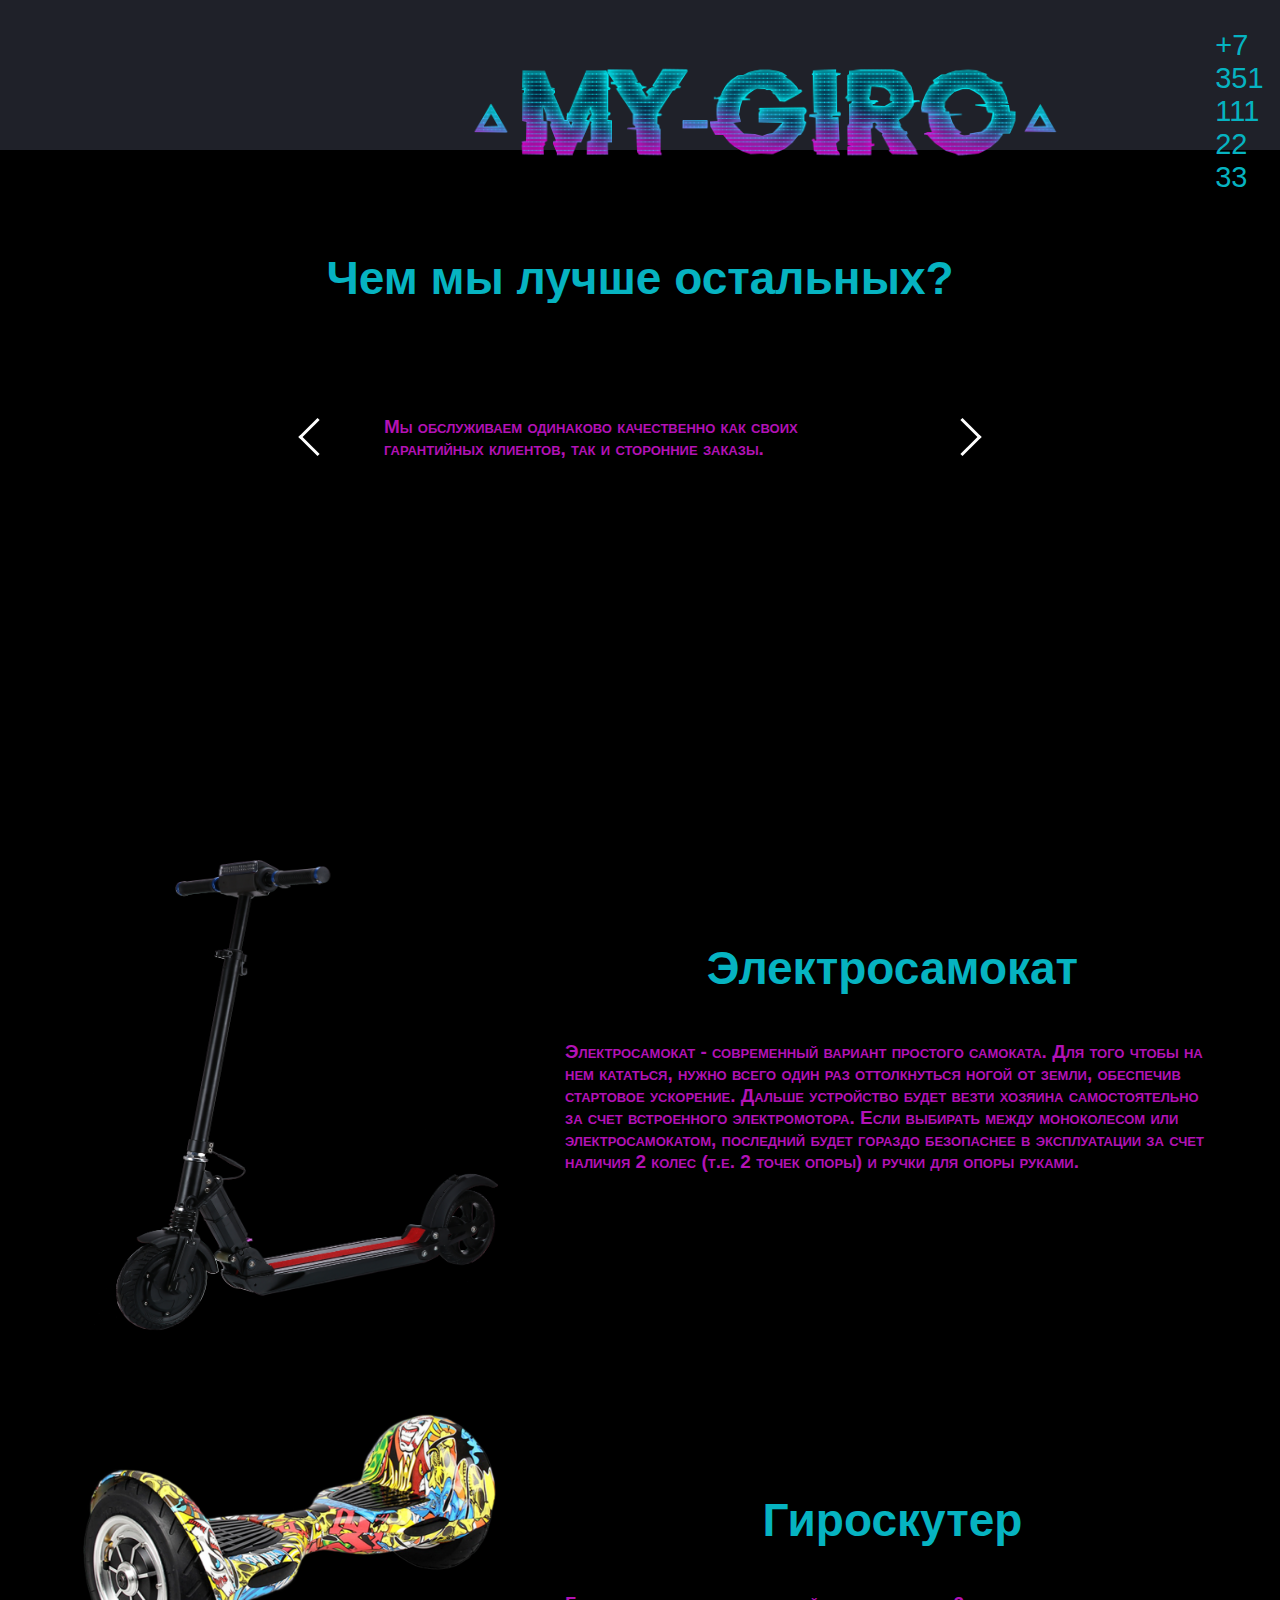
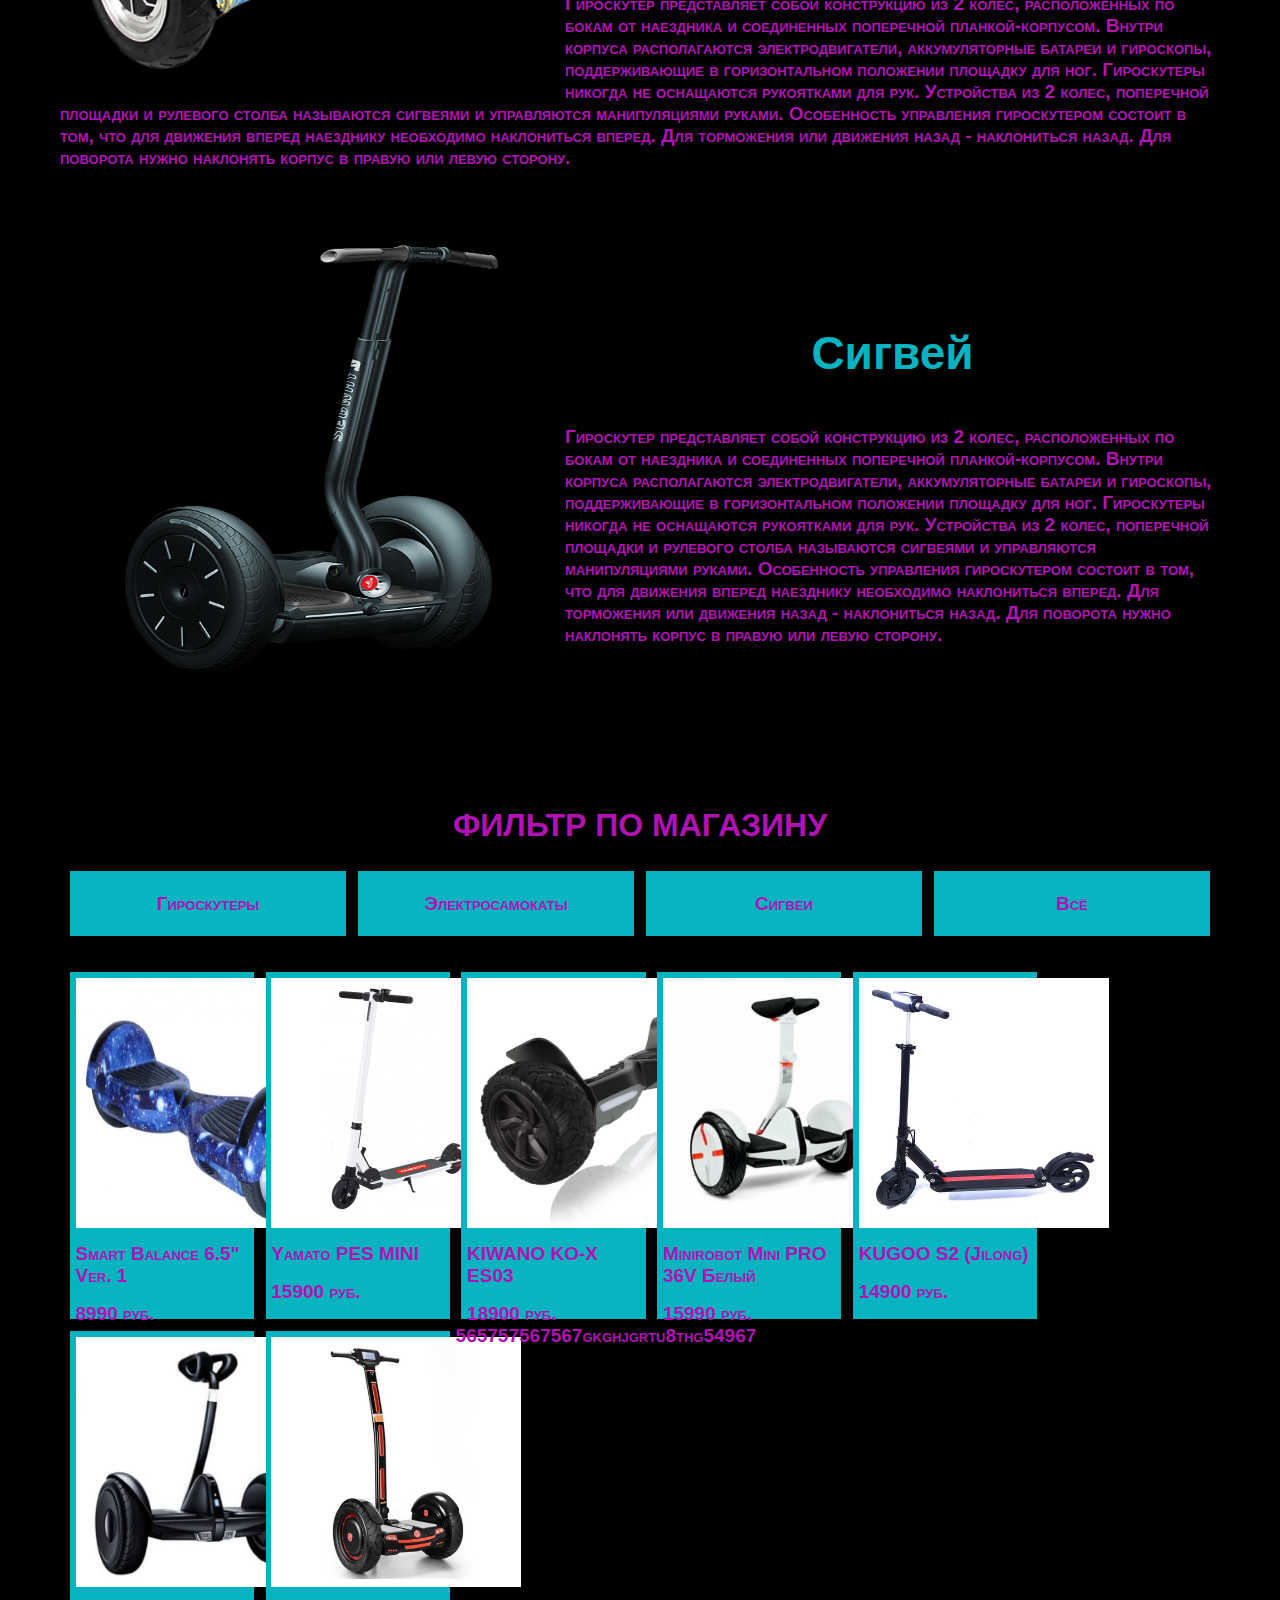
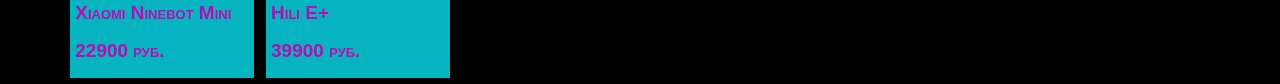
==== index.html @ ccd55071 "Add files via upload" ====
<!DOCTYPE>
<html>
	<head>
    <meta charset="UTF-8">
	<link rel="stylesheet" href="master.css">
	<link rel="stylesheet" href="style.css">
	<link rel="stylesheet" href="filter.css">
	</head>
	<body>
		<header>
			<div class="logo">
				<img src="img\logo2.png" class="logo2-img"></img>
				<div class="lol">
					<p class="phone">+7 351 111 22 33</p>
					<p><a href="tel:+7 351 111 22 33"><img class="pbutton" src="https://media.istockphoto.com/vectors/glowing-outline-neon-question-mark-or-sign-on-black-background-ui-and-vector-id1337087141?b=1&k=20&m=1337087141&s=170667a&w=0&h=rlcwPcLjoVX7PT8lIUAjJhBVx8shhDWJF18tEH4yjis=" alt="Телефон"></a></p>
					<p class="call1">Связь с нами</p>
				</div>
		</header>
		<h3>Чем мы лучше остальных?</h3>
		  <!-- блок слайдера -->
  <div class="carousel-wrapper">
    <span id="item-1"></span>
    <span id="item-2"></span>
    <span id="item-3"></span>
	<span id="item-4"></span>
    <!-- 1й элемент слайдера -->
		<div class="carousel-item item-1">
		  <p><h2>Мы обслуживаем одинаково качественно как своих гарантийных клиентов, так и сторонние заказы.</h2></p>
		  <a class="arrow arrow-prev" href="#item-4"></a>
		  <a class="arrow arrow-next" href="#item-2"></a>
		</div>
		<!-- 2й элемент слайдера -->
		<div class="carousel-item item-2">
		  <p><h2>Если деталь сломалась — в нашем центре ее не будут ремонтировать, а сразу заменят на новую.</h2></p>
		  <a class="arrow arrow-prev" href="#item-1"></a>
		  <a class="arrow arrow-next" href="#item-3"></a>
		</div>
		<!-- 3й элемент слайдера -->
		<div class="carousel-item item-3">
		  <p><h2>Мы работаем с крупной сетью сервисных центров, ее филиалы находятся в 70 городах России.</h2></p>
		  <a class="arrow arrow-prev" href="#item-2"></a>
		  <a class="arrow arrow-next" href="#item-4"></a>
		</div>
		<!-- 4й элемент слайдера -->
		<div class="carousel-item item-4">
		  <p><h2>Гарантия действует в течении 3 лет!</h2></p>
		  <a class="arrow arrow-prev" href="#item-3"></a>
		  <a class="arrow arrow-next" href="#item-1"></a>
		</div>
  </div>
		<div class="wrapper">
			<div class="content">
				<img src="img\elsam.png" class="content img">
				<h3>Электросамокат</h3>
				<p><h2>Электросамокат - современный вариант простого самоката. Для того чтобы на нем кататься, нужно всего один раз оттолкнуться ногой от земли, обеспечив стартовое ускорение. Дальше устройство будет везти хозяина самостоятельно за счет встроенного электромотора. Если выбирать между моноколесом или электросамокатом, последний будет гораздо безопаснее в эксплуатации за счет наличия 2 колес (т.е. 2 точек опоры) и ручки для опоры руками.</h2></p>
			</div>
			<div class="content">
				<img src="img\gyro.png" class="content img">
				<h3>Гироскутер</h3>
				<p><h2>Гироскутер представляет собой конструкцию из 2 колес, расположенных по бокам от наездника и соединенных поперечной планкой-корпусом. Внутри корпуса располагаются электродвигатели, аккумуляторные батареи и гироскопы, поддерживающие в горизонтальном положении площадку для ног.

	Гироскутеры никогда не оснащаются рукоятками для рук. Устройства из 2 колес, поперечной площадки и рулевого столба называются сигвеями и управляются манипуляциями руками.

	Особенность управления гироскутером состоит в том, что для движения вперед наезднику необходимо наклониться вперед. Для торможения или движения назад - наклониться назад. Для поворота нужно наклонять корпус в правую или левую сторону.</h2></p>
			</div>
			<div class="content">
				<img src="img\seegway.png" class="content img">
				<h3>Сигвей</h3>
				<p><h2>Гироскутер представляет собой конструкцию из 2 колес, расположенных по бокам от наездника и соединенных поперечной планкой-корпусом. Внутри корпуса располагаются электродвигатели, аккумуляторные батареи и гироскопы, поддерживающие в горизонтальном положении площадку для ног.

Гироскутеры никогда не оснащаются рукоятками для рук. Устройства из 2 колес, поперечной площадки и рулевого столба называются сигвеями и управляются манипуляциями руками.

Особенность управления гироскутером состоит в том, что для движения вперед наезднику необходимо наклониться вперед. Для торможения или движения назад - наклониться назад. Для поворота нужно наклонять корпус в правую или левую сторону.</h2></p>
			</div>
		</div>
<h1>ФИЛЬТР ПО МАГАЗИНУ</h1>
<div class="container"> 
  <input type="radio" id="blue" name="color" />
  <label for="blue"><h2>Гироскутеры</h2></label>
  <input type="radio" id="red" name="color"/>
  <label for="red"><h2>Электросамокаты</h2></label>
  <input type="radio" id="green" name="color"/>
  <label for="green"><h2>Сигвеи</h2></label>
  <input type="radio" id="reset" name="color"/>
  <label for="reset"><h2>Всё</h2></label>

  <div class="tile blue"><img src="img\tov1.jpg" width="250" height="250"><h2>Smart Balance 6.5" Ver. 1</h2><h2>8990 руб.</h2></div>
  <div class="tile red"><img src="img\tov6.jpg" width="250" height="250"><h2>Yamato PES MINI</h2><h2>15900 руб.</h2></div>
  <div class="tile blue"><img src="img\tov2.jpg" width="250" height="250"><h2>KIWANO KO-X ES03</h2><h2>18900 руб.</h2></div>
  <div class="tile green"><img src="img\tov3.jpg" width="250" height="250"><h2>Minirobot Mini PRO 36V Белый</h2><h2>15990 руб.</h2></div>
  <div class="tile red"><img src="img\tov7.jpg" width="250" height="250"><h2>KUGOO S2 (Jilong)</h2><h2>14900 руб.</h2></div>
  <div class="tile green"><img src="img\tov4.jpg" width="250" height="250"><h2>Xiaomi Ninebot Mini</h2><h2>22900 руб.</h2></div>
  <div class="tile green"><img src="img\tov5.jpg" width="250" height="250"><h2>Hili E+</h2><h2>39900 руб.</h2></div>
</div>
<div class="kons">
  <h2>565757567567gkghjgrtu8thg54967</h2>
  </div>
	</body>
</html>
---- master.css ----
body{
	margin: 0 auto;
	background: #000000;
}
header{
	background: #1f2129;
	height: 150px;
}
.logo{
	display: flex;
	align-items:center;
	justify-content: center;
}
.logo2-img{
	width: 600px;
	height: 100px;
	margin-top: 25px;
	margin-bottom: 25px;
	margin-left: 630px;
}

.lol {
	display: flex;
	margin-left: +150px;
}

.phone{
	color:#06b3c1 ;
	font-size:29;
	font-family: Century Gothic, sans-serif;
	margin-right: 30px;
}
.pbutton{
	max-height:50;

}
.call1{
	color: #06b3c1;
	font-size: 30;
	font-family: Century Gothic, sans-serif;
	margin-left: 6px;
}
h3{
	color: #06b3c1;
	font-family: Century Gothic, sans-serif;
	text-align: center;
	margin-top: 101px;
	font-size: 46;
}
	
.wrapper{
	max-width: 1200px;
	margin: 0 auto;
	display: flex;
	flex-direction: column;
	margin-bottom: 50px;
	margin-top: 250px;
}
.content{
	max-width: 10600px;
	min-width: 418px;
	padding: 20px;
}
.content img{
	float: left;
	max-height: 472px;
	max-width: 58px;
	margin-right: 47px;
}	
.content img 2{
	float: left;
	max-height: 47px;
	max-width: 5px;
	margin-right: 4px;
}	
	h1{
	color: #b212b5;
	font-family: Century Gothic, sans-serif;
}
	h2{
	color:#b212b5;
	font-family: Century Gothic, sans-serif;
	font-size: 19px;
	font-variant: small-caps;
}
---- style.css ----
.carousel-wrapper{
  height:263px;
  position:relative;
  width:752px;
  margin:0 auto;
  border: solid 2px;
  margin-top: -48px;
}

.carousel-item{
  position:absolute;
  top:0;
  bottom:0;
  left:0;
  right:0;
  padding:25px 50px;
  opacity:0;
  transition: all 0.5s ease-in-out;
  margin: 70px;
}

.arrow{
  border: solid white;
  border-width: 0 3px 3px 0;
  display: inline-block;
  padding: 12px;
}

.arrow-prev{
  left:-30px;
  position:absolute;
  top:50%;
  transform:translateY(-50%) rotate(135deg);
}

.arrow-next{
    right:-30px;
  position:absolute;
  top:50%;
  transform:translateY(-50%) rotate(-45deg);
  }


/*Select every element*/
[id^="item"] {
    display: none;
  }

.item-1 {
    z-index: 2;
    opacity: 1;
  }

*:target ~ .item-1 {
    opacity: 0;
  }

#item-1:target ~ .item-1 {
    opacity: 1;
  }

#item-2:target ~ .item-2, #item-3:target ~ .item-3, #item-4:target ~ .item-4  {
    z-index: 3;
    opacity: 1;
  }
}
.carousel-wrapper1{
  height:263px;
  position:relative;
  width:752px;
  margin:0 auto;
  border: solid 2px;
  margin-top: 48px;
}
---- filter.css ----
h1 {
  text-align:center;
}
.container {
  width:90%;
  margin:0 auto;
}
input[type="radio"] {
    display:none;
}
label {
  width:23%;
  float:left;
  text-align:center;
  background:#06b3c1;
  box-shadow: 0 1px 3px rgba(0,0,0,0.12), 0 1px 2px rgba(0,0,0,0.24);
  color:#222222;
  padding:0.5%;
  margin:0.5%;
  margin-bottom:30px;
  cursor:pointer;
}
input[type="radio"][id="blue"]:checked + label {
  background:##06b3c1;
}
input[type="radio"][id="blue"]:checked ~ .red, input[type="radio"][id="blue"]:checked ~ .green {
  width:0;
  height:0;
  padding:0;
  margin:0;
  opacity:0;
}
input[type="radio"][id="red"]:checked + label {
  background:##06b3c1;
}
input[type="radio"][id="red"]:checked ~ .blue, input[type="radio"][id="red"]:checked ~ .green {
  width:0;
  height:0;
  padding:0;
  margin:0;
  opacity:0;
}
input[type="radio"][id="green"]:checked + label {
  background:##06b3c1;
}
input[type="radio"][id="green"]:checked ~ .blue, input[type="radio"][id="green"]:checked ~ .red {
  width:0;
  height:0;
  padding:0;
  margin:0;
  opacity:0;
}

.tile {
  width:15%;
  height:336px;
  float:left;
  transition:all 1s;
  margin:0.5%;
  padding:0.5%;
}
.green {
  background:#06b3c1;
}
.blue {
  background:#06b3c1;
}
.red {  
  background:#06b3c1;
}
.fix{
	display: flex;
    flex-direction: column;
}
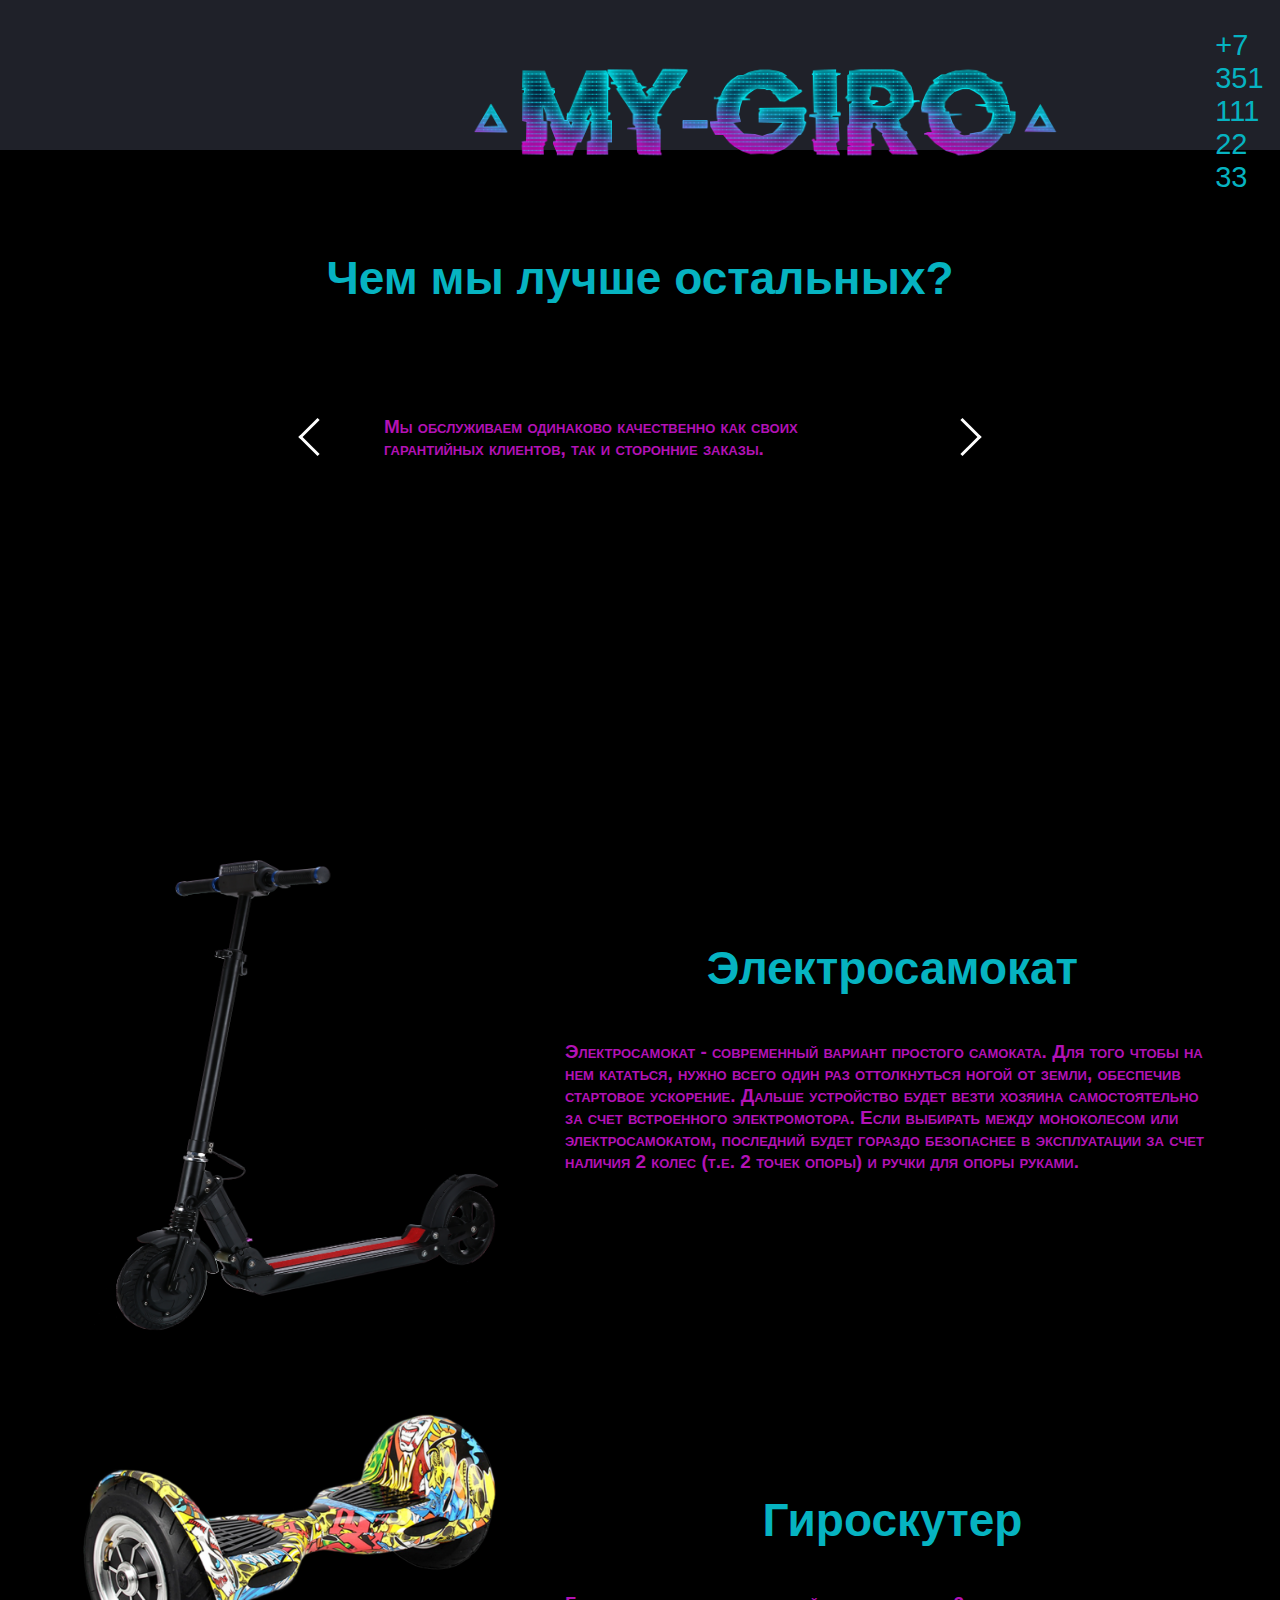
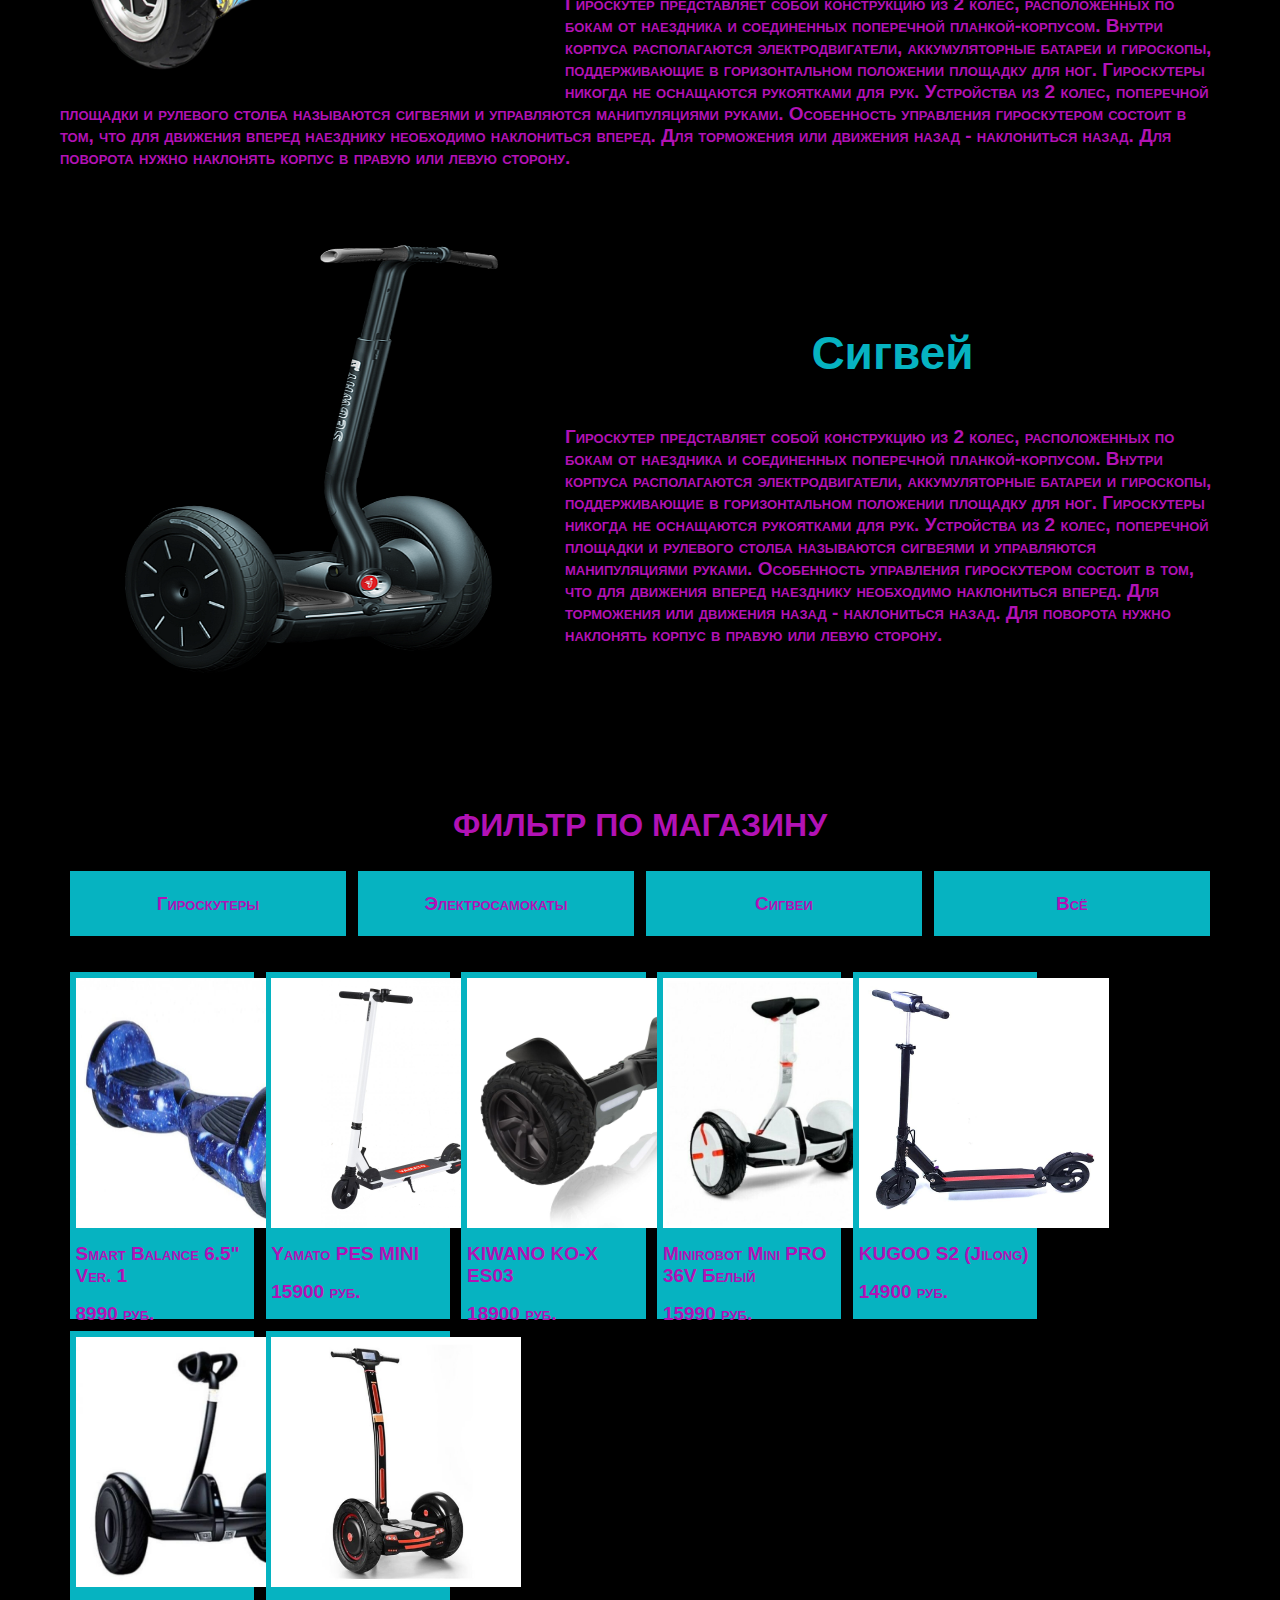
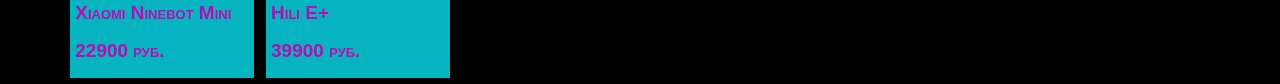
==== commit 137cfd39: "Update index.html" ====
--- a/index.html
+++ b/index.html
@@ -91,9 +91,20 @@
   <div class="tile red"><img src="img\tov7.jpg" width="250" height="250"><h2>KUGOO S2 (Jilong)</h2><h2>14900 руб.</h2></div>
   <div class="tile green"><img src="img\tov4.jpg" width="250" height="250"><h2>Xiaomi Ninebot Mini</h2><h2>22900 руб.</h2></div>
   <div class="tile green"><img src="img\tov5.jpg" width="250" height="250"><h2>Hili E+</h2><h2>39900 руб.</h2></div>
-</div>
-<div class="kons">
-  <h2>565757567567gkghjgrtu8thg54967</h2>
-  </div>
+	<!-- Yandex.Metrika counter -->
+<script type="text/javascript" >
+   (function(m,e,t,r,i,k,a){m[i]=m[i]||function(){(m[i].a=m[i].a||[]).push(arguments)};
+   m[i].l=1*new Date();k=e.createElement(t),a=e.getElementsByTagName(t)[0],k.async=1,k.src=r,a.parentNode.insertBefore(k,a)})
+   (window, document, "script", "https://mc.yandex.ru/metrika/tag.js", "ym");
+
+   ym(85413349, "init", {
+        clickmap:true,
+        trackLinks:true,
+        accurateTrackBounce:true,
+        webvisor:true
+   });
+</script>
+<noscript><div><img src="https://mc.yandex.ru/watch/85413349" style="position:absolute; left:-9999px;" alt="" /></div></noscript>
+<!-- /Yandex.Metrika counter -->
 	</body>
 </html>
